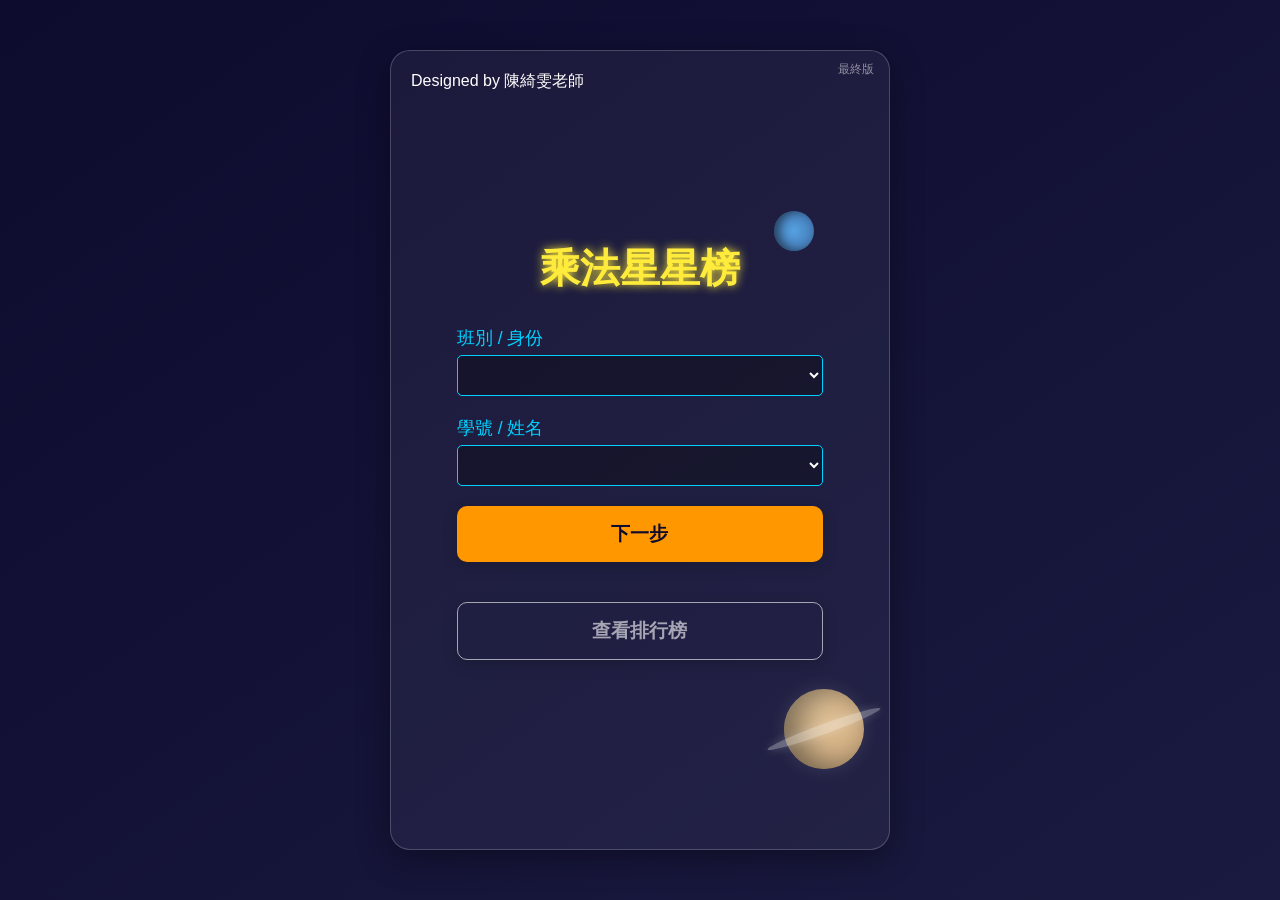
==== index.html @ a97fa961 "Add files via upload" ====
<!DOCTYPE html>
<html lang="zh-Hant">
<head>
    <meta charset="UTF-8">
    <meta name="viewport" content="width=device-width, initial-scale=1.0">
    <title>乘法星星榜</title>
    <link rel="stylesheet" href="style.css">
</head>
<body>
    <div class="game-container">
        <div id="stars-small"></div>
        <div id="stars-medium"></div>
        <div id="stars-large"></div>
        <div class="planet planet-1"></div>
        <div class="planet planet-2"></div>
        <div class="planet planet-3"></div>

        <!-- 【最終修改】版本名稱已更新 -->
        <div class="version-tag">最終版</div>

        <div id="start-screen" class="screen active">
            <h1 class="title">乘法星星榜</h1>
            <div class="login-form">
                <div class="select-group"><label for="class-select">班別 / 身份</label><select id="class-select"></select></div>
                <div class="select-group"><label for="name-select">學號 / 姓名</label><select id="name-select"></select></div>
                <button id="next-btn" class="btn btn-primary">下一步</button>
                <button id="view-leaderboard-btn" class="btn btn-secondary">查看排行榜</button>
            </div>
        </div>

        <div id="rules-screen" class="screen"><h1 class="title">遊戲規則</h1><ul class="rules-list"><li>遊戲時間：60秒</li><li>答對：<span class="text-success">+10 星星 ⭐</span></li><li>答錯：<span class="text-danger">-5 星星 ⭐</span></li><li>使用提示後答對：+5 星星 ⭐</li></ul><button id="start-game-btn" class="btn btn-primary">開始遊戲</button></div>
        
        <div id="game-screen" class="screen"><div class="status-bar"><div id="timer">時間：60</div><div id="score">⭐ x 0</div></div><div class="question-container"><div id="question-area">? x ? = ?</div><button id="aid-btn" class="aid-button">💡</button></div><div id="answer-grid"><button class="btn btn-answer">_</button><button class="btn btn-answer">_</button><button class="btn btn-answer">_</button><button class="btn btn-answer">_</button></div><button id="skip-btn" class="btn btn-secondary">放棄</button><div id="aid-overlay" class="overlay-container"><div id="aid-content" class="aid-content-box"></div></div></div>
        
        <div id="end-screen" class="screen"><h1 class="title">時間到！</h1><p id="final-score-text"></p><p id="rank-info-text" class="rank-info"></p><div id="leaderboard"></div><button id="play-again-btn" class="btn btn-primary">再玩一次</button></div>

        <div id="leaderboard-screen" class="screen"><h1 class="title">乘法星星榜</h1><div id="leaderboard-main" class="leaderboard-container-main"></div><button id="back-to-start-btn" class="btn btn-primary">返回</button></div>
        
        <!-- 【最終修改】設計師署名 -->
        <div class="designer-credit">Designed by 陳綺雯老師</div>
    </div>

    <audio id="correct-sound" src="correct.mp3" preload="auto"></audio>
    <audio id="incorrect-sound" src="incorrect.mp3" preload="auto"></audio>

    <script src="script.js"></script>
</body>
</html>
---- style.css ----
/* --- 最終版 CSS --- */
:root { --deep-space-blue: #0D0B2E; --starlight-yellow: #FFEB3B; --control-panel-white: #FFFFFF; --hologram-blue: #00D1FF; --thruster-orange: #FF9800; --success-green: #76FF03; --warning-red: #F44336; }
* { box-sizing: border-box; margin: 0; padding: 0; }
body { font-family: -apple-system, BlinkMacSystemFont, "Segoe UI", "Microsoft JhengHei", Roboto, sans-serif; background: linear-gradient(145deg, var(--deep-space-blue), #1a1a40); color: var(--control-panel-white); display: flex; justify-content: center; align-items: center; min-height: 100vh; overflow: hidden; }
.game-container { width: 95%; max-width: 500px; height: 90vh; max-height: 800px; background: rgba(255, 255, 255, 0.05); border-radius: 20px; border: 1px solid rgba(255, 255, 255, 0.2); padding: 20px; position: relative; box-shadow: 0 8px 32px 0 rgba(0, 0, 0, 0.37); overflow: hidden; }
.version-tag { position: absolute; top: 10px; right: 15px; font-size: 12px; color: rgba(255, 255, 255, 0.5); z-index: 5; }
.screen { position: absolute; top: 0; padding: 20px; left: 0; width: 100%; height: 100%; display: flex; flex-direction: column; justify-content: center; align-items: center; transition: opacity 0.4s ease-in-out, visibility 0.4s; opacity: 0; visibility: hidden; }
.screen.active { opacity: 1; visibility: visible; z-index: 2; }
.title { color: var(--starlight-yellow); font-size: 2.5rem; margin-bottom: 30px; text-shadow: 0 0 10px var(--starlight-yellow); text-align: center; }
.btn { border: none; border-radius: 10px; padding: 15px 30px; font-size: 1.2rem; font-weight: bold; cursor: pointer; transition: all 0.2s ease; box-shadow: 0 4px 15px rgba(0, 0, 0, 0.2); }
.btn-primary { background-color: var(--thruster-orange); color: var(--deep-space-blue); }
.btn-primary:hover { transform: translateY(-3px); box-shadow: 0 8px 25px rgba(255, 152, 0, 0.4); }
.login-form { display: flex; flex-direction: column; gap: 20px; width: 80%; }
.select-group label { display: block; margin-bottom: 5px; color: var(--hologram-blue); font-size: 1.1rem; }
select { width: 100%; padding: 10px; border-radius: 5px; border: 1px solid var(--hologram-blue); background: rgba(0, 0, 0, 0.3); color: white; font-size: 1rem; }
.rules-list { list-style: none; font-size: 1.4rem; line-height: 2; background: rgba(0, 0, 0, 0.2); padding: 20px; border-radius: 10px; margin-bottom: 30px; }
.text-success { color: var(--success-green); } .text-danger { color: var(--warning-red); }
.status-bar { display: flex; justify-content: space-between; width: 100%; font-size: 1.5rem; padding: 0 10px; position: absolute; top: 20px; }
.question-container { display: flex; align-items: center; justify-content: center; gap: 15px; margin-bottom: 30px; }
#question-area { font-size: 3rem; font-weight: bold; }
.aid-button { font-size: 1.8rem; background: none; border: none; cursor: pointer; opacity: 0.7; transition: all 0.2s ease; padding: 0; }
.aid-button:hover { opacity: 1; transform: scale(1.2); }
#answer-grid { display: grid; grid-template-columns: 1fr 1fr; gap: 15px; width: 90%; }
.btn-answer { padding: 25px; font-size: 1.8rem; background: transparent; border: 2px solid var(--hologram-blue); color: var(--hologram-blue); }
.btn-answer:hover { background: var(--hologram-blue); color: var(--deep-space-blue); box-shadow: 0 0 20px var(--hologram-blue); }
.btn-secondary { margin-top: 20px; background: transparent; color: rgba(255,255,255,0.6); border: 1px solid rgba(255,255,255,0.6); }
.overlay-container { position: absolute; top: 0; left: 0; width: 100%; height: 100%; background: rgba(0, 0, 0, 0.75); display: none; justify-content: center; align-items: center; z-index: 100; opacity: 0; transition: opacity 0.3s; }
.overlay-container.active { display: flex; opacity: 1; }
.aid-content-box { background: rgba(26, 26, 64, 0.9); padding: 20px; border-radius: 15px; border: 1px solid var(--hologram-blue); display: flex; flex-direction: column; gap: 10px; max-width: 90%; max-height: 80%; overflow-y: auto; }
.aid-row { display: flex; gap: 8px; justify-content: center; } .aid-object { font-size: 1.5rem; color: var(--starlight-yellow); }
.rank-info { font-size: 1.2rem; font-weight: bold; color: var(--hologram-blue); margin-top: 10px; margin-bottom: 20px; text-shadow: 0 0 8px var(--hologram-blue); text-align: center; }
@keyframes flash { 50% { opacity: 0.7; transform: scale(1.05); } }
.timer-warning { color: var(--warning-red); font-weight: bold; animation: flash 1.2s infinite; }
@keyframes correct-flash { 50% { background-color: var(--success-green); color: var(--deep-space-blue); transform: scale(1.05); box-shadow: 0 0 25px var(--success-green); } }
.correct-flash { animation: correct-flash 0.5s ease-out; }
@keyframes incorrect-shake { 0%, 100% { transform: translateX(0); } 20%, 60% { transform: translateX(-8px); } 40%, 80% { transform: translateX(8px); } }
.incorrect-shake { background-color: var(--warning-red); color: var(--control-panel-white); animation: incorrect-shake 0.4s; }
@keyframes highlight-correct { 50% { background-color: var(--success-green); color: var(--deep-space-blue); transform: scale(1.1); border-color: var(--success-green); box-shadow: 0 0 20px var(--success-green); } }
.highlight-correct { animation: highlight-correct 0.8s ease-in-out; }
@keyframes score-pulse { 50% { transform: scale(1.3); text-shadow: 0 0 15px var(--starlight-yellow); } }
.pulse-animation { animation: score-pulse 0.4s ease-in-out; }
@keyframes score-wiggle { 0%, 100% { transform: translateX(0) rotate(0); } 20% { transform: translateX(-5px) rotate(-3deg); } 40% { transform: translateX(5px) rotate(3deg); } 60% { transform: translateX(-3px) rotate(-2deg); } 80% { transform: translateX(3px) rotate(2deg); } }
.wiggle-animation { animation: score-wiggle 0.5s ease-in-out; color: var(--warning-red); }
#leaderboard, .leaderboard-container-main { width: 90%; margin-top: 20px; background: rgba(0, 0, 0, 0.3); border-radius: 10px; padding: 15px; }
.leaderboard-container-main { height: 65%; margin-bottom: 20px; overflow-y: auto; }
#leaderboard h2, .leaderboard-container-main h2 { color: var(--starlight-yellow); margin-bottom: 10px; text-align: center; }
.leaderboard-list { list-style: none; padding: 0; }
.leaderboard-item { display: flex; justify-content: space-between; padding: 8px 10px; border-radius: 5px; margin-bottom: 5px; font-size: 1.1rem; }
.leaderboard-item span:first-child { flex-basis: 70%; white-space: nowrap; overflow: hidden; text-overflow: ellipsis; }
.leaderboard-item span:last-child { font-weight: bold; color: var(--starlight-yellow); }
.leaderboard-item.current-player { background-color: var(--hologram-blue); color: var(--deep-space-blue); font-weight: bold; }
.leaderboard-item.current-player span:last-child { color: var(--deep-space-blue); }
@keyframes move-stars-up { from { transform: translateY(0); } to { transform: translateY(-2000px); } }
#stars-small, #stars-medium, #stars-large { pointer-events: none; position: absolute; top: 0; left: 0; right: 0; bottom: 0; width: 1px; height: 1px; background: transparent; animation: move-stars-up linear infinite; z-index: -1; }
#stars-small { animation-duration: 200s; }
#stars-medium { animation-duration: 100s; }
#stars-large { animation-duration: 50s; }
.planet { position: absolute; border-radius: 50%; background-size: cover; box-shadow: inset 15px 0px 30px rgba(0,0,0,0.5), 0 0 20px rgba(255, 255, 255, 0.1); z-index: -2; pointer-events: none; }
.planet-1 { width: 120px; height: 120px; top: 15%; left: -150px; background-image: radial-gradient(circle at 30% 70%, #d4a373, #a27b5c); animation: move-planet-1 200s linear infinite; }
@keyframes move-planet-1 { from { transform: translateX(0); } to { transform: translateX(800px); } }
.planet-2 { width: 80px; height: 80px; bottom: 10%; right: 5%; background-image: radial-gradient(circle at top left, #f7d6a5, #c8a375); animation: spin-planet 120s linear infinite; }
.planet-2::before { content: ''; position: absolute; top: 50%; left: -25%; width: 150%; height: 10px; border-radius: 50%; background: rgba(255, 255, 255, 0.3); transform: translateY(-50%) rotateZ(-20deg); box-shadow: 0 0 10px rgba(255, 255, 255, 0.2); }
@keyframes spin-planet { from { transform: rotate(0deg); } to { transform: rotate(360deg); } }
.planet-3 { width: 40px; height: 40px; top: 20%; right: 15%; background-image: radial-gradient(circle, #4d9de0, #3365a3); box-shadow: inset 5px 0px 10px rgba(0,0,0,0.5); }
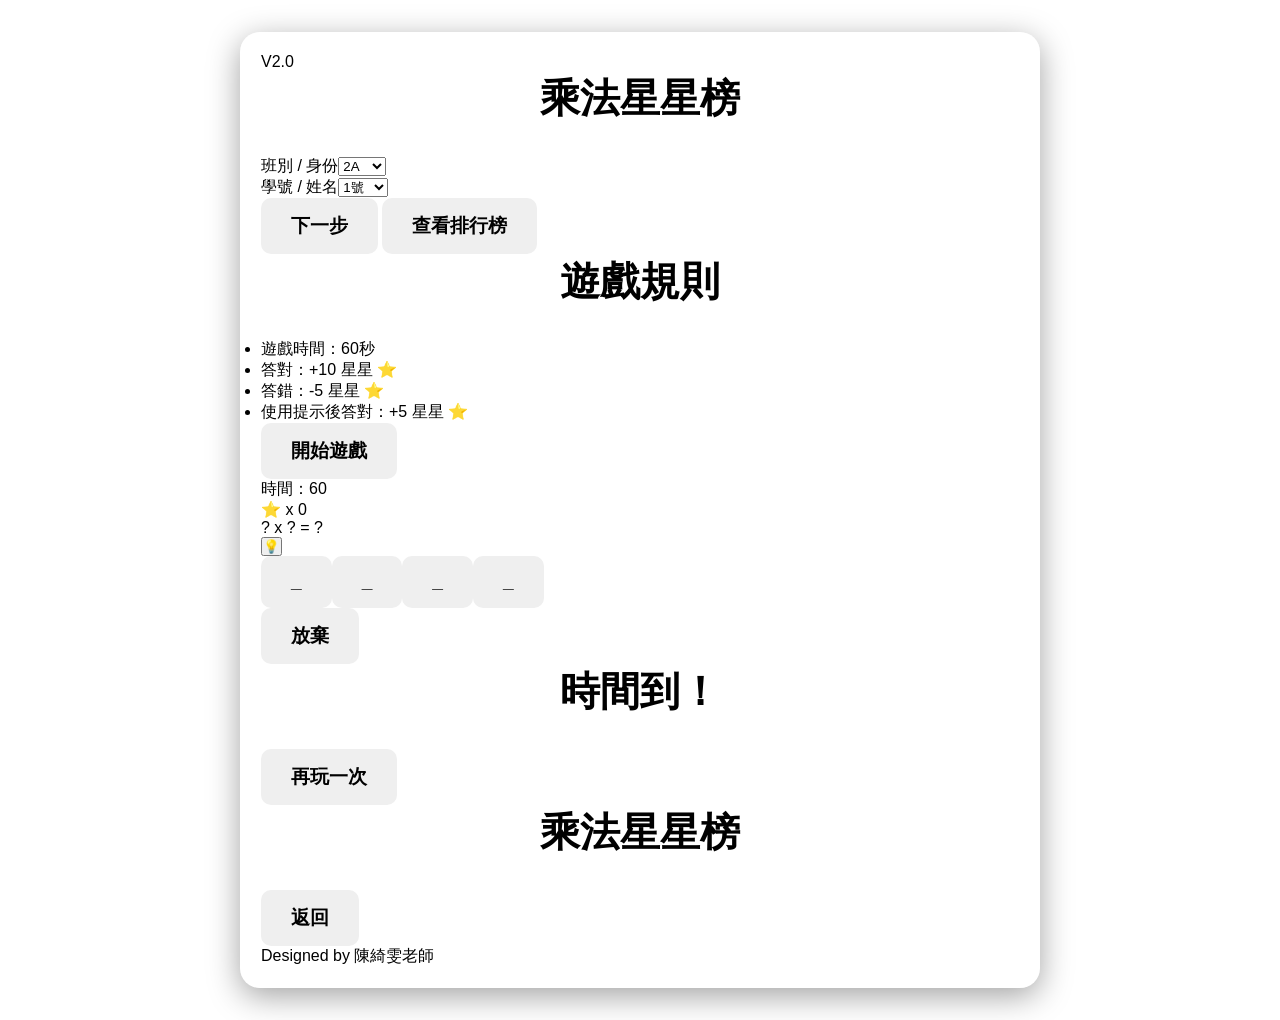
==== commit 54ea7317: "Update index.html" ====
--- a/index.html
+++ b/index.html
@@ -14,10 +14,8 @@
         <div class="planet planet-1"></div>
         <div class="planet planet-2"></div>
         <div class="planet planet-3"></div>
-
-        <!-- 【最終修改】版本名稱已更新 -->
-        <div class="version-tag">最終版</div>
-
+        <!-- 【V2.0 修改】版本名稱更新為雲端版 -->
+        <div class="version-tag">V2.0</div>
         <div id="start-screen" class="screen active">
             <h1 class="title">乘法星星榜</h1>
             <div class="login-form">
@@ -27,22 +25,18 @@
                 <button id="view-leaderboard-btn" class="btn btn-secondary">查看排行榜</button>
             </div>
         </div>
-
         <div id="rules-screen" class="screen"><h1 class="title">遊戲規則</h1><ul class="rules-list"><li>遊戲時間：60秒</li><li>答對：<span class="text-success">+10 星星 ⭐</span></li><li>答錯：<span class="text-danger">-5 星星 ⭐</span></li><li>使用提示後答對：+5 星星 ⭐</li></ul><button id="start-game-btn" class="btn btn-primary">開始遊戲</button></div>
         
         <div id="game-screen" class="screen"><div class="status-bar"><div id="timer">時間：60</div><div id="score">⭐ x 0</div></div><div class="question-container"><div id="question-area">? x ? = ?</div><button id="aid-btn" class="aid-button">💡</button></div><div id="answer-grid"><button class="btn btn-answer">_</button><button class="btn btn-answer">_</button><button class="btn btn-answer">_</button><button class="btn btn-answer">_</button></div><button id="skip-btn" class="btn btn-secondary">放棄</button><div id="aid-overlay" class="overlay-container"><div id="aid-content" class="aid-content-box"></div></div></div>
         
         <div id="end-screen" class="screen"><h1 class="title">時間到！</h1><p id="final-score-text"></p><p id="rank-info-text" class="rank-info"></p><div id="leaderboard"></div><button id="play-again-btn" class="btn btn-primary">再玩一次</button></div>
-
         <div id="leaderboard-screen" class="screen"><h1 class="title">乘法星星榜</h1><div id="leaderboard-main" class="leaderboard-container-main"></div><button id="back-to-start-btn" class="btn btn-primary">返回</button></div>
         
-        <!-- 【最終修改】設計師署名 -->
+        <!-- 設計師署名 -->
         <div class="designer-credit">Designed by 陳綺雯老師</div>
     </div>
-
     <audio id="correct-sound" src="correct.mp3" preload="auto"></audio>
     <audio id="incorrect-sound" src="incorrect.mp3" preload="auto"></audio>
-
     <script src="script.js"></script>
 </body>
-</html>+</html>
--- a/style.css
+++ b/style.css
@@ -1,64 +1,117 @@
-/* --- 最終版 CSS --- */
-:root { --deep-space-blue: #0D0B2E; --starlight-yellow: #FFEB3B; --control-panel-white: #FFFFFF; --hologram-blue: #00D1FF; --thruster-orange: #FF9800; --success-green: #76FF03; --warning-red: #F44336; }
-* { box-sizing: border-box; margin: 0; padding: 0; }
-body { font-family: -apple-system, BlinkMacSystemFont, "Segoe UI", "Microsoft JhengHei", Roboto, sans-serif; background: linear-gradient(145deg, var(--deep-space-blue), #1a1a40); color: var(--control-panel-white); display: flex; justify-content: center; align-items: center; min-height: 100vh; overflow: hidden; }
-.game-container { width: 95%; max-width: 500px; height: 90vh; max-height: 800px; background: rgba(255, 255, 255, 0.05); border-radius: 20px; border: 1px solid rgba(255, 255, 255, 0.2); padding: 20px; position: relative; box-shadow: 0 8px 32px 0 rgba(0, 0, 0, 0.37); overflow: hidden; }
-.version-tag { position: absolute; top: 10px; right: 15px; font-size: 12px; color: rgba(255, 255, 255, 0.5); z-index: 5; }
-.screen { position: absolute; top: 0; padding: 20px; left: 0; width: 100%; height: 100%; display: flex; flex-direction: column; justify-content: center; align-items: center; transition: opacity 0.4s ease-in-out, visibility 0.4s; opacity: 0; visibility: hidden; }
-.screen.active { opacity: 1; visibility: visible; z-index: 2; }
-.title { color: var(--starlight-yellow); font-size: 2.5rem; margin-bottom: 30px; text-shadow: 0 0 10px var(--starlight-yellow); text-align: center; }
-.btn { border: none; border-radius: 10px; padding: 15px 30px; font-size: 1.2rem; font-weight: bold; cursor: pointer; transition: all 0.2s ease; box-shadow: 0 4px 15px rgba(0, 0, 0, 0.2); }
-.btn-primary { background-color: var(--thruster-orange); color: var(--deep-space-blue); }
-.btn-primary:hover { transform: translateY(-3px); box-shadow: 0 8px 25px rgba(255, 152, 0, 0.4); }
-.login-form { display: flex; flex-direction: column; gap: 20px; width: 80%; }
-.select-group label { display: block; margin-bottom: 5px; color: var(--hologram-blue); font-size: 1.1rem; }
-select { width: 100%; padding: 10px; border-radius: 5px; border: 1px solid var(--hologram-blue); background: rgba(0, 0, 0, 0.3); color: white; font-size: 1rem; }
-.rules-list { list-style: none; font-size: 1.4rem; line-height: 2; background: rgba(0, 0, 0, 0.2); padding: 20px; border-radius: 10px; margin-bottom: 30px; }
-.text-success { color: var(--success-green); } .text-danger { color: var(--warning-red); }
-.status-bar { display: flex; justify-content: space-between; width: 100%; font-size: 1.5rem; padding: 0 10px; position: absolute; top: 20px; }
-.question-container { display: flex; align-items: center; justify-content: center; gap: 15px; margin-bottom: 30px; }
-#question-area { font-size: 3rem; font-weight: bold; }
-.aid-button { font-size: 1.8rem; background: none; border: none; cursor: pointer; opacity: 0.7; transition: all 0.2s ease; padding: 0; }
-.aid-button:hover { opacity: 1; transform: scale(1.2); }
-#answer-grid { display: grid; grid-template-columns: 1fr 1fr; gap: 15px; width: 90%; }
-.btn-answer { padding: 25px; font-size: 1.8rem; background: transparent; border: 2px solid var(--hologram-blue); color: var(--hologram-blue); }
-.btn-answer:hover { background: var(--hologram-blue); color: var(--deep-space-blue); box-shadow: 0 0 20px var(--hologram-blue); }
-.btn-secondary { margin-top: 20px; background: transparent; color: rgba(255,255,255,0.6); border: 1px solid rgba(255,255,255,0.6); }
-.overlay-container { position: absolute; top: 0; left: 0; width: 100%; height: 100%; background: rgba(0, 0, 0, 0.75); display: none; justify-content: center; align-items: center; z-index: 100; opacity: 0; transition: opacity 0.3s; }
-.overlay-container.active { display: flex; opacity: 1; }
-.aid-content-box { background: rgba(26, 26, 64, 0.9); padding: 20px; border-radius: 15px; border: 1px solid var(--hologram-blue); display: flex; flex-direction: column; gap: 10px; max-width: 90%; max-height: 80%; overflow-y: auto; }
-.aid-row { display: flex; gap: 8px; justify-content: center; } .aid-object { font-size: 1.5rem; color: var(--starlight-yellow); }
-.rank-info { font-size: 1.2rem; font-weight: bold; color: var(--hologram-blue); margin-top: 10px; margin-bottom: 20px; text-shadow: 0 0 8px var(--hologram-blue); text-align: center; }
-@keyframes flash { 50% { opacity: 0.7; transform: scale(1.05); } }
-.timer-warning { color: var(--warning-red); font-weight: bold; animation: flash 1.2s infinite; }
-@keyframes correct-flash { 50% { background-color: var(--success-green); color: var(--deep-space-blue); transform: scale(1.05); box-shadow: 0 0 25px var(--success-green); } }
-.correct-flash { animation: correct-flash 0.5s ease-out; }
-@keyframes incorrect-shake { 0%, 100% { transform: translateX(0); } 20%, 60% { transform: translateX(-8px); } 40%, 80% { transform: translateX(8px); } }
-.incorrect-shake { background-color: var(--warning-red); color: var(--control-panel-white); animation: incorrect-shake 0.4s; }
-@keyframes highlight-correct { 50% { background-color: var(--success-green); color: var(--deep-space-blue); transform: scale(1.1); border-color: var(--success-green); box-shadow: 0 0 20px var(--success-green); } }
-.highlight-correct { animation: highlight-correct 0.8s ease-in-out; }
-@keyframes score-pulse { 50% { transform: scale(1.3); text-shadow: 0 0 15px var(--starlight-yellow); } }
-.pulse-animation { animation: score-pulse 0.4s ease-in-out; }
-@keyframes score-wiggle { 0%, 100% { transform: translateX(0) rotate(0); } 20% { transform: translateX(-5px) rotate(-3deg); } 40% { transform: translateX(5px) rotate(3deg); } 60% { transform: translateX(-3px) rotate(-2deg); } 80% { transform: translateX(3px) rotate(2deg); } }
-.wiggle-animation { animation: score-wiggle 0.5s ease-in-out; color: var(--warning-red); }
-#leaderboard, .leaderboard-container-main { width: 90%; margin-top: 20px; background: rgba(0, 0, 0, 0.3); border-radius: 10px; padding: 15px; }
-.leaderboard-container-main { height: 65%; margin-bottom: 20px; overflow-y: auto; }
-#leaderboard h2, .leaderboard-container-main h2 { color: var(--starlight-yellow); margin-bottom: 10px; text-align: center; }
-.leaderboard-list { list-style: none; padding: 0; }
-.leaderboard-item { display: flex; justify-content: space-between; padding: 8px 10px; border-radius: 5px; margin-bottom: 5px; font-size: 1.1rem; }
-.leaderboard-item span:first-child { flex-basis: 70%; white-space: nowrap; overflow: hidden; text-overflow: ellipsis; }
-.leaderboard-item span:last-child { font-weight: bold; color: var(--starlight-yellow); }
-.leaderboard-item.current-player { background-color: var(--hologram-blue); color: var(--deep-space-blue); font-weight: bold; }
-.leaderboard-item.current-player span:last-child { color: var(--deep-space-blue); }
-@keyframes move-stars-up { from { transform: translateY(0); } to { transform: translateY(-2000px); } }
-#stars-small, #stars-medium, #stars-large { pointer-events: none; position: absolute; top: 0; left: 0; right: 0; bottom: 0; width: 1px; height: 1px; background: transparent; animation: move-stars-up linear infinite; z-index: -1; }
-#stars-small { animation-duration: 200s; }
-#stars-medium { animation-duration: 100s; }
-#stars-large { animation-duration: 50s; }
-.planet { position: absolute; border-radius: 50%; background-size: cover; box-shadow: inset 15px 0px 30px rgba(0,0,0,0.5), 0 0 20px rgba(255, 255, 255, 0.1); z-index: -2; pointer-events: none; }
-.planet-1 { width: 120px; height: 120px; top: 15%; left: -150px; background-image: radial-gradient(circle at 30% 70%, #d4a373, #a27b5c); animation: move-planet-1 200s linear infinite; }
-@keyframes move-planet-1 { from { transform: translateX(0); } to { transform: translateX(800px); } }
-.planet-2 { width: 80px; height: 80px; bottom: 10%; right: 5%; background-image: radial-gradient(circle at top left, #f7d6a5, #c8a375); animation: spin-planet 120s linear infinite; }
-.planet-2::before { content: ''; position: absolute; top: 50%; left: -25%; width: 150%; height: 10px; border-radius: 50%; background: rgba(255, 255, 255, 0.3); transform: translateY(-50%) rotateZ(-20deg); box-shadow: 0 0 10px rgba(255, 255, 255, 0.2); }
-@keyframes spin-planet { from { transform: rotate(0deg); } to { transform: rotate(360deg); } }
-.planet-3 { width: 40px; height: 40px; top: 20%; right: 15%; background-image: radial-gradient(circle, #4d9de0, #3365a3); box-shadow: inset 5px 0px 10px rgba(0,0,0,0.5); }
+<!DOCTYPE html>
+<html lang="zh-Hant">
+<head>
+    <meta charset="UTF-8">
+    <title>教師後台 (最終修正版)</title>
+    <style>
+        /* --- 最終版 CSS (完整內嵌) --- */
+        :root { --deep-space-blue: #0D0B2E; --starlight-yellow: #FFEB3B; --control-panel-white: #FFFFFF; --hologram-blue: #00D1FF; --thruster-orange: #FF9800; --success-green: #76FF03; --warning-red: #F44336; }
+        * { box-sizing: border-box; margin: 0; padding: 0; }
+        html, body { height: auto; }
+        body { 
+            font-family: -apple-system, BlinkMacSystemFont, "Segoe UI", "Microsoft JhengHei", Roboto, sans-serif; 
+            background: linear-gradient(145deg, var(--deep-space-blue), #1a1a40); 
+            color: var(--control-panel-white); 
+            display: flex; 
+            justify-content: flex-start; 
+            align-items: center; 
+            flex-direction: column;
+            min-height: 100vh;
+            padding: 2rem 0; 
+        }
+        .game-container { 
+            width: 95%; max-width: 800px; 
+            background: rgba(255, 255, 255, 0.05); 
+            border-radius: 20px; 
+            border: 1px solid rgba(255, 255, 255, 0.2); 
+            padding: 20px; 
+            box-shadow: 0 8px 32px 0 rgba(0, 0, 0, 0.37); 
+            margin: 0;
+            position: relative;
+            overflow: hidden;
+        }
+        .title { color: var(--starlight-yellow); font-size: 2.5rem; margin-bottom: 30px; text-shadow: 0 0 10px var(--starlight-yellow); text-align: center; }
+        .btn { border: none; border-radius: 10px; padding: 15px 30px; font-size: 1.2rem; font-weight: bold; cursor: pointer; }
+        #reset-leaderboard-btn { background-color: var(--warning-red); color: var(--control-panel-white); }
+        .stats-panel { display: grid; grid-template-columns: repeat(auto-fit, minmax(150px, 1fr)); gap: 15px; margin-bottom: 20px; padding-bottom: 20px; border-bottom: 1px solid rgba(255, 255, 255, 0.2); }
+        .stat-card { background: rgba(0, 0, 0, 0.2); padding: 15px; border-radius: 8px; text-align: center; }
+        .stat-card h3 { font-size: 1rem; color: var(--hologram-blue); margin-bottom: 10px; }
+        .stat-card p { font-size: 1.8rem; font-weight: bold; color: var(--starlight-yellow); }
+        .admin-controls { display: flex; flex-wrap: wrap; justify-content: space-between; align-items: center; margin-bottom: 20px; padding-bottom: 20px; border-bottom: 2px solid var(--hologram-blue); }
+        .filter-container { display: flex; align-items: center; gap: 10px; }
+        #class-filter { padding: 8px; border-radius: 5px; border: 1px solid var(--hologram-blue); background: rgba(0, 0, 0, 0.3); color: white; font-size: 1rem; }
+        .leaderboard-table, .class-stats-table { width: 100%; text-align: center; border-collapse: collapse; table-layout: fixed; }
+        .leaderboard-table th, .leaderboard-table td, .class-stats-table th, .class-stats-table td { padding: 10px; border-bottom: 1px solid rgba(255,255,255,0.1); }
+        .leaderboard-table thead, .class-stats-table thead { border-bottom: 2px solid rgba(255,255,255,0.3); }
+        .leaderboard-table th, .class-stats-table th { text-align: left; }
+        .leaderboard-table th:nth-child(1), .leaderboard-table td:nth-child(1) { width: 15%; text-align: center; }
+        .leaderboard-table th:nth-child(2), .leaderboard-table td:nth-child(2) { width: 45%; }
+        .leaderboard-table th:nth-child(3), .leaderboard-table td:nth-child(3) { width: 20%; text-align: center; }
+        .leaderboard-table th:nth-child(4), .leaderboard-table td:nth-child(4) { width: 20%; text-align: center; }
+        .leaderboard-table .score-col, .class-stats-table td { font-weight: bold; color: var(--starlight-yellow); }
+        .btn-delete { background-color: transparent; color: var(--warning-red); border: 1px solid var(--warning-red); padding: 5px 10px; font-size: 0.9rem; border-radius: 5px; cursor: pointer; }
+        .editable-score { cursor: pointer; padding: 2px 5px; border-radius: 3px; }
+        .score-input { width: 60px; padding: 2px; background-color: #fff; color: #000; border: 1px solid var(--hologram-blue); border-radius: 3px; text-align: center; }
+        .class-stats-container { grid-column: 1 / -1; background: rgba(0, 0, 0, 0.2); padding: 15px; border-radius: 8px; }
+        .class-stats-container h3 { font-size: 1rem; color: var(--hologram-blue); margin-bottom: 10px; text-align: center; }
+    </style>
+</head>
+<body>
+    <div class="game-container admin-container">
+        <h1 class="title">教師後台 (離線版)</h1>
+        <div class="stats-panel" id="stats-panel">
+            <div class="stat-card"><h3>總參與人數</h3><p id="stat-total-players">--</p></div>
+            <div class="stat-card"><h3>平均分</h3><p id="stat-avg-score">--</p></div>
+            <div class="stat-card"><h3>最高分</h3><p id="stat-max-score">--</p></div>
+            <div class="stat-card"><h3>最低分</h3><p id="stat-min-score">--</p></div>
+            <div id="class-stats-container" class="class-stats-container">
+                <h3>各班表現一覽</h3>
+                <div id="class-stats-content"></div>
+            </div>
+        </div>
+        <div class="admin-controls">
+            <div class="filter-container">
+                <label for="class-filter">篩選班級:</label>
+                <select id="class-filter"></select>
+            </div>
+            <button id="reset-leaderboard-btn" class="btn">重置排行榜</button>
+        </div>
+        <div id="full-leaderboard-container"><p>正在初始化...</p></div>
+    </div>
+    <script>
+        // --- 離線最終版 JavaScript (與上一版完全相同) ---
+        document.addEventListener('DOMContentLoaded', () => {
+            'use strict';
+            const elements = {
+                fullLeaderboard: document.getElementById('full-leaderboard-container'),
+                resetBtn: document.getElementById('reset-leaderboard-btn'),
+                statTotal: document.getElementById('stat-total-players'),
+                statAvg: document.getElementById('stat-avg-score'),
+                statMax: document.getElementById('stat-max-score'),
+                statMin: document.getElementById('stat-min-score'),
+                classFilter: document.getElementById('class-filter'),
+                classStats: document.getElementById('class-stats-content')
+            };
+            const STORAGE_KEY = 'multiplicationStarChartLeaderboard_offline';
+            let fullBoardData = [];
+
+            const functions = {
+                initialLoad() { fullBoardData = JSON.parse(localStorage.getItem(STORAGE_KEY) || '[]'); functions.populateClassFilter(); functions.renderData(fullBoardData); },
+                renderData(board) { functions.updateStats(board); functions.displayTable(board); },
+                populateClassFilter() { const classes = ['全部班級', ...Object.keys(fullBoardData.reduce((acc, p) => { const c = p.name.split(' ')[0]; if(!c.includes('老師')) acc[c] = true; return acc; }, {})).sort()]; elements.classFilter.innerHTML = ''; classes.forEach(c => { const opt = document.createElement('option'); opt.value = c; opt.textContent = c; elements.classFilter.appendChild(opt); }); },
+                handleFilterChange() { const selectedClass = elements.classFilter.value; const dataToRender = (selectedClass === '全部班級') ? fullBoardData : fullBoardData.filter(p => p.name.startsWith(selectedClass)); functions.renderData(dataToRender); },
+                displayTable(board) { board.sort((a,b) => b.score - a.score); if (board.length === 0) { elements.fullLeaderboard.innerHTML = '<h2>完整成績列表</h2><p>沒有符合條件的成績記錄。</p>'; return; } let tableHTML = `<table class="leaderboard-table"><thead><tr><th>排名</th><th>玩家</th><th>分數</th><th>操作</th></tr></thead><tbody>`; board.forEach((player, index) => { tableHTML += `<tr><td>${index + 1}</td><td>${player.name}</td><td class="score-col"><span class="editable-score" data-id="${player.name}" data-score="${player.score}">${player.score}</span></td><td><button class="btn-delete" data-id="${player.name}">刪除</button></td></tr>`; }); tableHTML += `</tbody></table>`; elements.fullLeaderboard.innerHTML = tableHTML; functions.bindDynamicButtons(); },
+                updateStats(board = []) { if (board.length === 0) { elements.statTotal.textContent = '0'; elements.statAvg.textContent = 'N/A'; elements.statMax.textContent = 'N/A'; elements.statMin.textContent = 'N/A'; elements.classStats.innerHTML = '<p>暫無班級數據</p>'; return; } elements.statTotal.textContent = board.length; const totalScore = board.reduce((sum, p) => sum + p.score, 0); elements.statAvg.textContent = Math.round(totalScore / board.length); const scores = board.map(p => p.score); elements.statMax.textContent = Math.max(...scores); elements.statMin.textContent = Math.min(...scores); const classStatsData = { '2A':[],'2B':[],'2C':[],'2D':[],'2E':[] }; board.forEach(p => { const className = p.name.split(' ')[0]; if(classStatsData[className]) classStatsData[className].push(p.score); }); let classTableHTML = `<table class="class-stats-table"><thead><tr><th>班別</th><th>人數</th><th>平均分</th><th>最高分</th></tr></thead><tbody>`; for (const className in classStatsData) { const classScores = classStatsData[className]; const count = classScores.length; const avg = count > 0 ? Math.round(classScores.reduce((a,b)=>a+b,0)/count) : 'N/A'; const max = count > 0 ? Math.max(...classScores) : 'N/A'; classTableHTML += `<tr><td>${className}</td><td>${count}</td><td>${avg}</td><td>${max}</td></tr>`; } classTableHTML += `</tbody></table>`; elements.classStats.innerHTML = classTableHTML; },
+                handleScoreClick(event) { const scoreSpan = event.target; const originalScore = scoreSpan.dataset.score; const playerId = scoreSpan.dataset.id; const input = document.createElement('input'); input.type = 'number'; input.className = 'score-input'; input.value = originalScore; scoreSpan.replaceWith(input); input.focus(); input.select(); const cancel = () => { const newSpan = document.createElement('span'); newSpan.className = 'editable-score'; newSpan.dataset.id = playerId; newSpan.dataset.score = originalScore; newSpan.textContent = originalScore; newSpan.addEventListener('click', functions.handleScoreClick); input.replaceWith(newSpan); }; input.addEventListener('blur', cancel); input.addEventListener('keydown', (e) => { if (e.key === 'Enter') { input.removeEventListener('blur', cancel); const newScore = parseInt(input.value, 10); if (isNaN(newScore) || newScore < 0) { alert("請輸入有效數字。"); functions.initialLoad(); return; } functions.saveEdit(playerId, newScore); } else if (e.key === 'Escape') { input.blur(); } }); },
+                saveEdit(playerId, newScore) { let board = JSON.parse(localStorage.getItem(STORAGE_KEY) || '[]'); const playerIndex = board.findIndex(p => p.name === playerId); if (playerIndex > -1) { board[playerIndex].score = newScore; } localStorage.setItem(STORAGE_KEY, JSON.stringify(board)); functions.initialLoad(); },
+                handleDeleteClick(event) { const playerId = event.target.dataset.id; if (!playerId || !confirm(`確定要刪除玩家 "${playerId}" 嗎？`)) return; let board = JSON.parse(localStorage.getItem(STORAGE_KEY) || '[]'); const newBoard = board.filter(p => p.name !== playerId); localStorage.setItem(STORAGE_KEY, JSON.stringify(newBoard)); functions.initialLoad(); },
+                resetLeaderboard() { if (prompt("將永久刪除所有記錄！\n請輸入 '重置' 確認：") !== '重置') { alert("操作已取消。"); return; } localStorage.removeItem(STORAGE_KEY); alert("排行榜已成功重置！"); functions.initialLoad(); },
+                bindDynamicButtons() { document.querySelectorAll('.btn-delete').forEach(button => button.addEventListener('click', functions.handleDeleteClick)); document.querySelectorAll('.editable-score').forEach(span => span.addEventListener('click', functions.handleScoreClick)); },
+                bindStaticEvents() { elements.resetBtn.addEventListener('click', functions.resetLeaderboard); elements.classFilter.addEventListener('change', functions.handleFilterChange); }
+            };
+            functions.bindStaticEvents();
+            functions.initialLoad();
+        });
+    </script>
+</body>
+</html>
